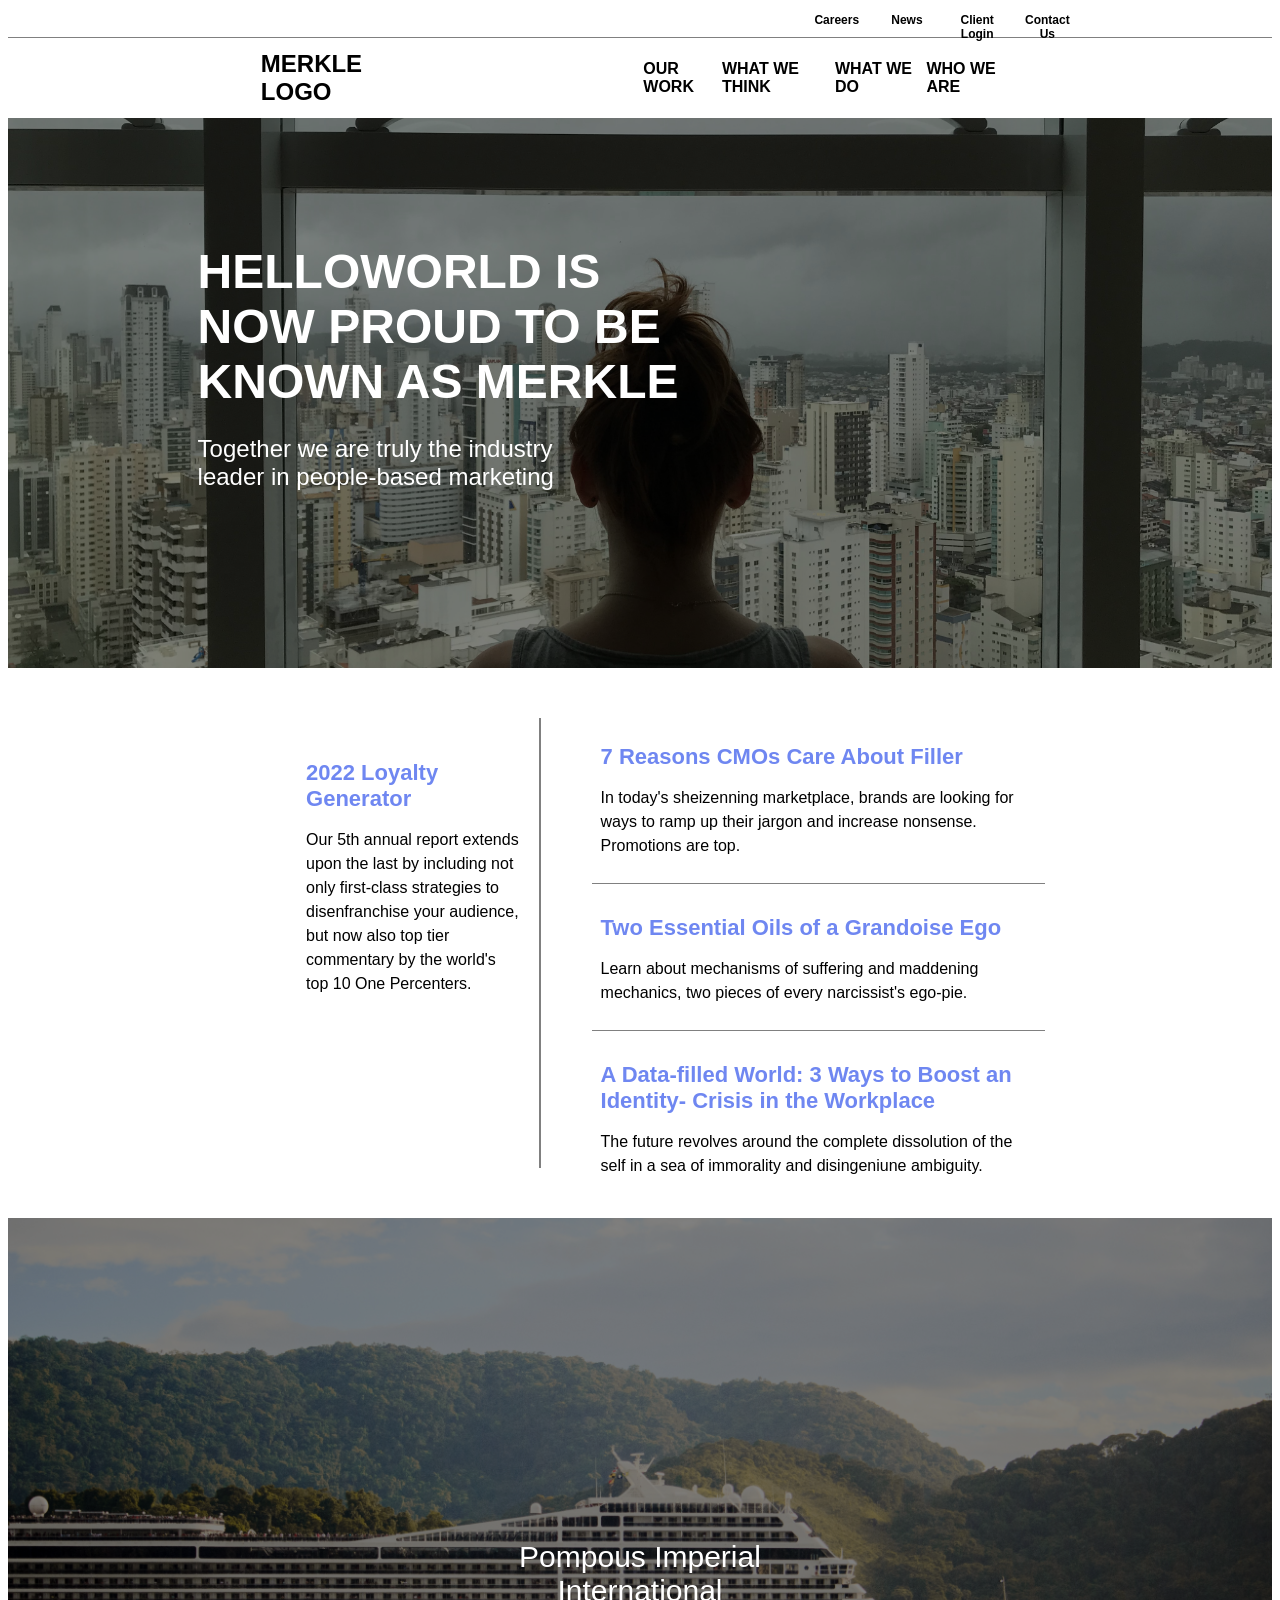
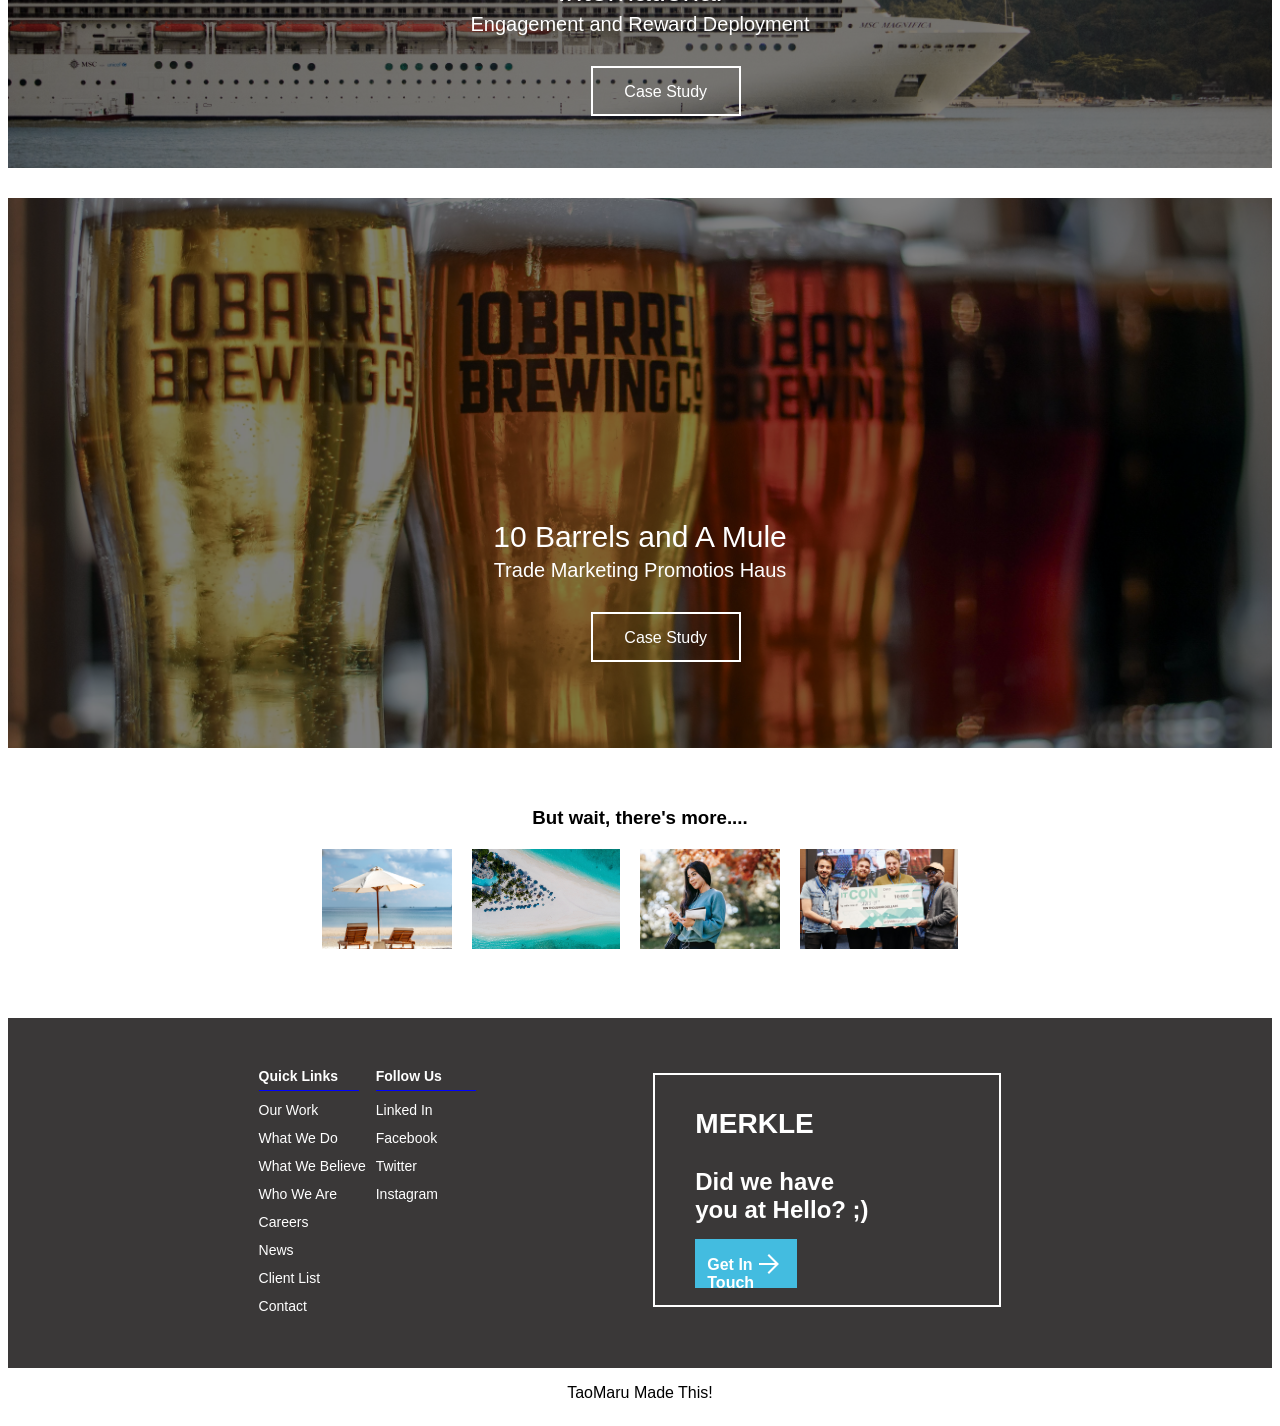
==== index.html @ ad00a8f8 "Change directory organization" ====
<!DOCTYPE html>
<html lang="en">
    <head>
        <meta charset="utf-8">
        <link rel="stylesheet" href="styles.css">
        <title> Merkle Remake </title>
    </head>

    <body>

 <!----><div class="pageContainer"> <!--holds whole page-->

    <!----> <header class="navContainer"> <!--holds 2 nav bars-->

                <nav class="topNav"> <!--topmost small nav-->
                    <span class="topNavSpacer"></span>
                    <li class="smallLink">Careers</li>
                    <li class="smallLink">News</li>
                    <li class="smallLink">Client Login</li>
                    <li class="smallLink">Contact Us</li>
                </nav>

                <nav class="bottomNav"> <!--bottom big nav-->
                    <li class="logoHomeLink leftLink">MERKLE LOGO</li>
                    <li class="rightLink">Our Work</li>
                    <li class="rightLink">What We Think</li>
                    <li class="rightLink">What We Do</li>
                    <li class="rightLink">Who We Are</li>
                </nav>

            </header> <!--.navContainer end-->

    <!----> <div class="carouselContainer"> <!--eye catch content-->

                <div class="carousel"></div>
                
                <div class="carouselTopLayer">
                    <h1 class="carouselHeadline">HelloWorld is Now Proud to be Known as Merkle</h1>
                    <p class="carouselPara">Together we are truly the industry leader in 
                        people-based marketing
                    </p>
                </div>

                <!--
                <div class="carousel">

                    <h1 class="carouselHeadline"></h1>
                    <p class="carouselPara"></p>

                </div>

                <div class="carousel">

                    <h1 class="carouselHeadline"></h1>
                    <p class="carouselPara"></p>

                </div>

                <div class="carousel">

                    <h1 class="carouselHeadline"></h1>
                    <p class="carouselPara"></p>

                </div>

                <div class="carousel">

                    <h1 class="carouselHeadline"></h1>
                    <p class="carouselPara"></p>

                </div> -->

            </div> <!--.carouselContainer end-->

    <!----> <div class="blogContainer"> <!--holds blog article titles/links-->

                <div class="blogLeft">
                    <h3 class="blogHeadline">2022 Loyalty Generator</h3>
                    <p class="blogPara">Our 5th annual report extends upon the last by including not only
                        first-class strategies to disenfranchise your audience, but now also top tier 
                        commentary by the world's top 10 One Percenters.
                    </p>
                </div>

                <div class="blogRight">

                    <div class="blogSnippet">
                        <h3 class="blogHeadline">7 Reasons CMOs Care About Filler</h3>
                        <p class="blogPara">In today's sheizenning marketplace, brands are looking
                            for ways to ramp up their jargon and increase nonsense. Promotions are top.
                        </p>
                    </div>

                    <div class="blogSnippet middleBlog">
                        <h3 class="blogHeadline">Two Essential Oils of a Grandoise Ego</h3>
                        <p class="blogPara">Learn about mechanisms of suffering and maddening mechanics,
                            two pieces of every narcissist's ego-pie.
                        </p>
                    </div>

                    <div class="blogSnippet">
                        <h3 class="blogHeadline">A Data-filled World: 3 Ways to Boost an Identity- 
                            Crisis in the Workplace
                        </h3>
                        <p class="blogPara">The future revolves around the complete dissolution of
                            the self in a sea of immorality and disingeniune ambiguity.
                        </p>
                    </div>

                </div>

            </div> <!--.blogContainer end-->

    <!----> <div class="workPreviewContainer"> <!--holds 2 previews-->

                <div class="ourWork work1">

                    <div class="workOverlay"></div>

                    <div class="workTextDiv">
                        <h2>Pompous Imperial International</h2>
                        <p>Engagement and Reward Deployment</p>
                        <div class="caseStudyBtn">Case Study</div>
                    </div>

                </div>

                <div class="ourWork work2">

                    <div class="workOverlay"></div>

                    <div class="workTextDiv">
                        <h2>10 Barrels and A Mule</h2>
                        <p>Trade Marketing Promotios Haus</p>
                        <div class="caseStudyBtn">Case Study
                            
                        </div>
                    </div>

                </div>

            </div> <!--.workPreviewContainer end-->

    <!----> <div class="moreContainer"> <!--holds small img/links-->

                <h3>But wait, there's more....</h3>

                <ul class="smallPreviewList">
                    <li class="smallPreview preview1">
                        <div>Clariott</div>
                    </li>

                    <li class="smallPreview preview2">
                        <div>DelSouth</div>
                    </li>
                        
                    <li class="smallPreview preview3">
                        <div>SAPPLE</div>
                    </li>

                    <li class="smallPreview preview4">
                        <div>downwidit</div>
                    </li>
                </ul>

            </div> <!--.moreContainer end-->

    <!----> <div class="bottomInfoContainer"> <!--holds genInfo-->

                <ul class="moreInfoList leftInfoList">
                    <li class="listTitle">Quick Links</li>
                    <li>Our Work</li>
                    <li>What We Do</li>
                    <li>What We Believe</li>
                    <li>Who We Are</li>
                    <li>Careers</li>
                    <li>News</li>
                    <li>Client List</li>
                    <li>Contact</li>
                </ul>

                <ul class="moreInfoList rightInfoList">
                    <li class="listTitle">Follow Us</li>
                    <li>Linked In</li>
                    <li>Facebook</li>
                    <li>Twitter</li>
                    <li>Instagram</li>
                </ul>

                <div class="hadYouAtHello">
                    
                    <h3>MERKLE</h3>
                    <p>Did we have you at Hello? ;)</p>
                    <div class="getInTouch">
                        <span>Get In Touch</span>
                        <img src="assets/arrow-right.svg">
                    </div>

                </div>

            </div> <!--.bottomInfoContainer end-->

    <!----> <footer class="footer"> <!--holds copyright info-->

                <p>TaoMaru Made This!</p>

            </footer> <!--.footer end-->

        </div> <!--.pageContainer end-->

        <script src="main.js"></script>
    </body>
</html>
---- styles.css ----
* {
    box-sizing: border-box;
}

.pageContainer {
    width: 100%;
    height: auto;

    display: flex;
    flex-direction: column;
    align-items: center;
    justify-content: center;

    font-family: Verdana, 'Geneva', Tahoma, sans-serif;
    background-color: white;
}

.navContainer,
.carouselContainer,
.blogContainer,
.workPreviewContainer,
.moreContainer,
.bottomInfoContainer,
.footer {
    flex: 1 1 auto;
    width: 100%;
    height: auto;
    margin: 0px;
}

.navContainer {
    display: flex;
    flex-direction: column;

    color: black;
}

.topNav {
    flex: 1 1 auto;

    display: flex;
    align-items: center;
    justify-content: center;

    font-size: 12px;
    font-weight: bold;
    height: 30px;
    list-style-type: none;
    padding-left: 40%;
    padding-right: 15%;
    border-bottom: 1px solid grey;
}

.topNavSpacer {
    flex: 3 1 auto;
    margin-right: auto;
    width: 40%;
}

.smallLink {
    flex: 1 1 auto;
    
    text-align: center;
    height: 20px;
    width: 30px;
    padding-left: 0px;
    padding-right: 0px;
    margin: 10px;
}

.bottomNav {
    flex: 2 1 auto;

    display: flex;
    align-items: center;
    justify-content: space-between;

    font-size: 16px;
    font-weight: bolder;
    text-transform: uppercase;
    height: 80px;
    list-style-type: none;
    padding-left: 20%;
    padding-right: 20%;
}

.rightLink {
    flex: 1 1 auto;
}

.leftLink {
    flex: 2 1 auto;
    margin-right: 30%;
    font-size: 24px;
}

.carouselContainer {
    display: flex;
    flex-direction: column;
    justify-content: space-between;
    align-items: center;

    color: white;
    height: 550px;
    /*background: url("assets/pexels-fernanda-latronico-763849.jpg") 70% 0 no-repeat;
    background-size: cover;
    background-position-y: 60%;*/
    position: relative;
}

.revealNewImg {
    transition: 0.8 ease;
}

.carousel {
    padding-left: 5%;
    padding-right: 70%;
    padding-top: 10%;
    padding-bottom: 5%;
    height: 550px;
    width: 100%;
    background-color: black;
    opacity: 0.5;
}

.carouselHeadline {
    text-align: left;
    font-size: 48px;
    font-weight: light;
    text-transform: uppercase;
    margin-bottom: 0px;
    margin-left: 15%;
    margin-right: auto;
    margin-top: 10%;
    width: 40%;
    
}

.carouselPara {
    text-align: left;
    font-size: 24px;
    width: 30%;
    margin-top: 2%;
    margin-left: 15%;
}

.carouselTopLayer {
    position: absolute;
    height: 550px;
    width: 100%;
    margin-top: 0px;
}

.blogContainer {
    display: flex;
    justify-content: space-between;
    align-items: center;
    gap: 5%;

    padding: 5% 10%;
    height: 550px;
    width: 100%;
}

.blogLeft {
    flex: 1 1 auto;

    /*box-shadow: 5px 0 10px 5px grey;*/
    border-right: 2px solid grey;
    width: 30%;
    height: 450px;
    margin-left: 15%;
    padding: 20px;
}

.blogRight {
    flex: 1 1 auto;

    width: 55%;
    height: auto;
    margin-right: 10%;
    margin-top: 3%;

    display: flex;
    flex-direction: column;
    justify-content: center;
}

.blogSnippet {
    flex: 1 1 auto;

    padding: 2%;
}

.middleBlog {
    border-top: 1px solid grey;
    border-bottom: 1px solid grey;
}

.blogHeadline {
    font-size: 22px;
    color: #6f87f1;
    font-weight: bold;
    text-align: left;
    margin-bottom: 2%;
}

.blogPara {
    font-size: 16px;
    text-align: left;
    line-height: 24px;
}

.workPreviewContainer {
    display: flex;
    flex-direction: column;
    justify-content: space-between;
    align-items: center;
    gap: 30px;

    height: auto;
    width: 100%;
    position: relative;
}

.ourWork {
    flex: 1 1 auto;
    text-align: center;
    padding: 0px;
    color: white;
    height: 550px;
    width: 100%;
    position: relative;
}

.workTextDiv h2 {
    font-size: 30px;
    font-weight: lighter;
    margin-bottom: 5px;
}

.workTextDiv p {
    font-size: 20px;
    font-weight: light;
    margin-top: 0px;
    margin-bottom: 30px;
}

.caseStudyBtn {
    border: 2px solid white;
    padding: 15px 20px 10px 20px;
    text-align: center;
    height: 50px;
    width: 150px;
    position: absolute;
    margin-left: 37%;
}

.caseStudyBtn:hover {
    opacity: 1.0;
    transition: 0.2s ease-in;
    background-color: #44448f;
}

.arrow {
    color: white;
}

.work1 {
    background: url("assets/pexels-maurício-mascaro-775294.jpg") 70% 0 no-repeat;
    background-size: cover;
    background-position-y: 60%;
    position: relative;
}

.work2 {
    background: url("assets/pexels-elevate-1267682.jpg") 70% 0 no-repeat;
    background-size: cover;
    background-position-y: 60%;
}

.workOverlay {
    padding-left: 5%;
    padding-right: 70%;
    padding-top: 10%;
    padding-bottom: 5%;
    height: 550px;
    width: 100%;
    background-color: black;
    opacity: 0.5;
}

.workTextDiv {
    position: absolute;
    color: white;
    margin-top: -20%;
    margin-left: 35%;
    margin-right: 50%;
    text-align: center;
    font-weight: lighter;
    width: 30%;
}

.moreContainer {
    padding-top: 40px;
    text-align: center;
    height: 270px;
}

.moreContainer h3 {
    margin-bottom: 0px;
    padding: 0px;
}

.smallPreviewList {
    list-style-type: none;

    display: flex;
    justify-content: center;
    align-items: center;
    gap: 20px;

    height: 180px;
    padding-top: 0px;
    padding-left: 25%;
    padding-right: 25%;
    margin-top: -20px;
}

.smallPreview {
    flex: 1 1 auto;

    padding: 0px;
    height: 100px;
    width: 200px;
    margin-top: 0px;
}

.preview1 {
    /*background: url("assets/pexels-quang-nguyen-vinh-3355732.jpg") 40% no-repeat;*/
    background: url("assets/pexels-quang-nguyen-vinh-3355732.jpg") 70% 0 no-repeat;
    background-size: cover;
    background-position-y: 60%;
}

.smallPreview div {
    opacity: 0;
    padding: 30px;
    padding-top: 35px;
    background-color: black;
    height: 100%;
    width: 100%;
    font-size: 20px;
    font-weight: bolder;
    color: white;
}

.preview2 div,
.preview4 div {
    background-color: #44448f;
}

.smallPreview div:hover {
    transition: 0.9s ease;
    opacity: 1;
}

.preview2 {
    background: url("assets/pexels-tholaal-mohamed-7832619.jpg") 70% 0 no-repeat;
    background-size: cover;
    background-position-y: 60%;

}

.preview3 {
    background: url("assets/pexels-charlotte-may-5965927.jpg") 70% 0 no-repeat;
    background-size: cover;
    background-position-y: 60%;
    
}

.preview4 {
    background: url("assets/pexels-henri-mathieusaintlaurent-8348739.jpg") 70% 0 no-repeat;
    background-size: cover;
    background-position-y: 60%;
   
}

.bottomInfoContainer {
    background-color: #3a3838;
    color: white;
    height: 350px;
    padding: 30px;
    padding-bottom: 60px;
    
    display: flex;
    justify-content: center;
    
}

.moreInfoList {
    flex: 1 1 auto;

    font-size: 14px;
    text-align: left;
    list-style-type: none;
    width: 50px;
    padding: 0px;
    line-height: 28px;
}

.leftInfoList {
    padding-left: 40px;
    margin-left: 15%;
    margin-right: 0px;
}

.rightInfoList {
    padding-right: 40px;
    margin-right: 10%;
}

.listTitle {
    font-weight: bold;
    border-bottom: 1px solid blue;
    margin-bottom: 5px;
    width: 100px;
}

.hadYouAtHello {
    flex: 1 1 auto;

    height: 90%;
    margin-right: 20%;
    
    margin-top: 25px;
    border: 2px solid white;
    padding: 30px;
    padding-right: 50px;
    padding-top: 5px;
    padding-left: 40px;
    font-size: 24px;
    font-weight: bolder;
    width: 20%;
}

.hadYouAtHello p {
    width: 180px;
    margin-bottom: 15px;
}

.getInTouch {
    background-color: #43bce0;
    width: 40%;
    height: 25%;
    text-align: left;
    
    padding: 10px;
    padding-left: 12px;

    display: flex;
}

.getInTouch:hover {
    transition: 0.8s ease;
    background-color: #44448f;
}

.getInTouch span {
    flex: 1 1 auto;

    font-size: 16px;
    margin-top: 7px;
}

.getInTouch>img {
    flex: 0 1 auto;

    height: 30px;
    width: 30px;
    margin-right: 10px;
}

.footer {
    text-align: center;
    font-size: 16px;
}
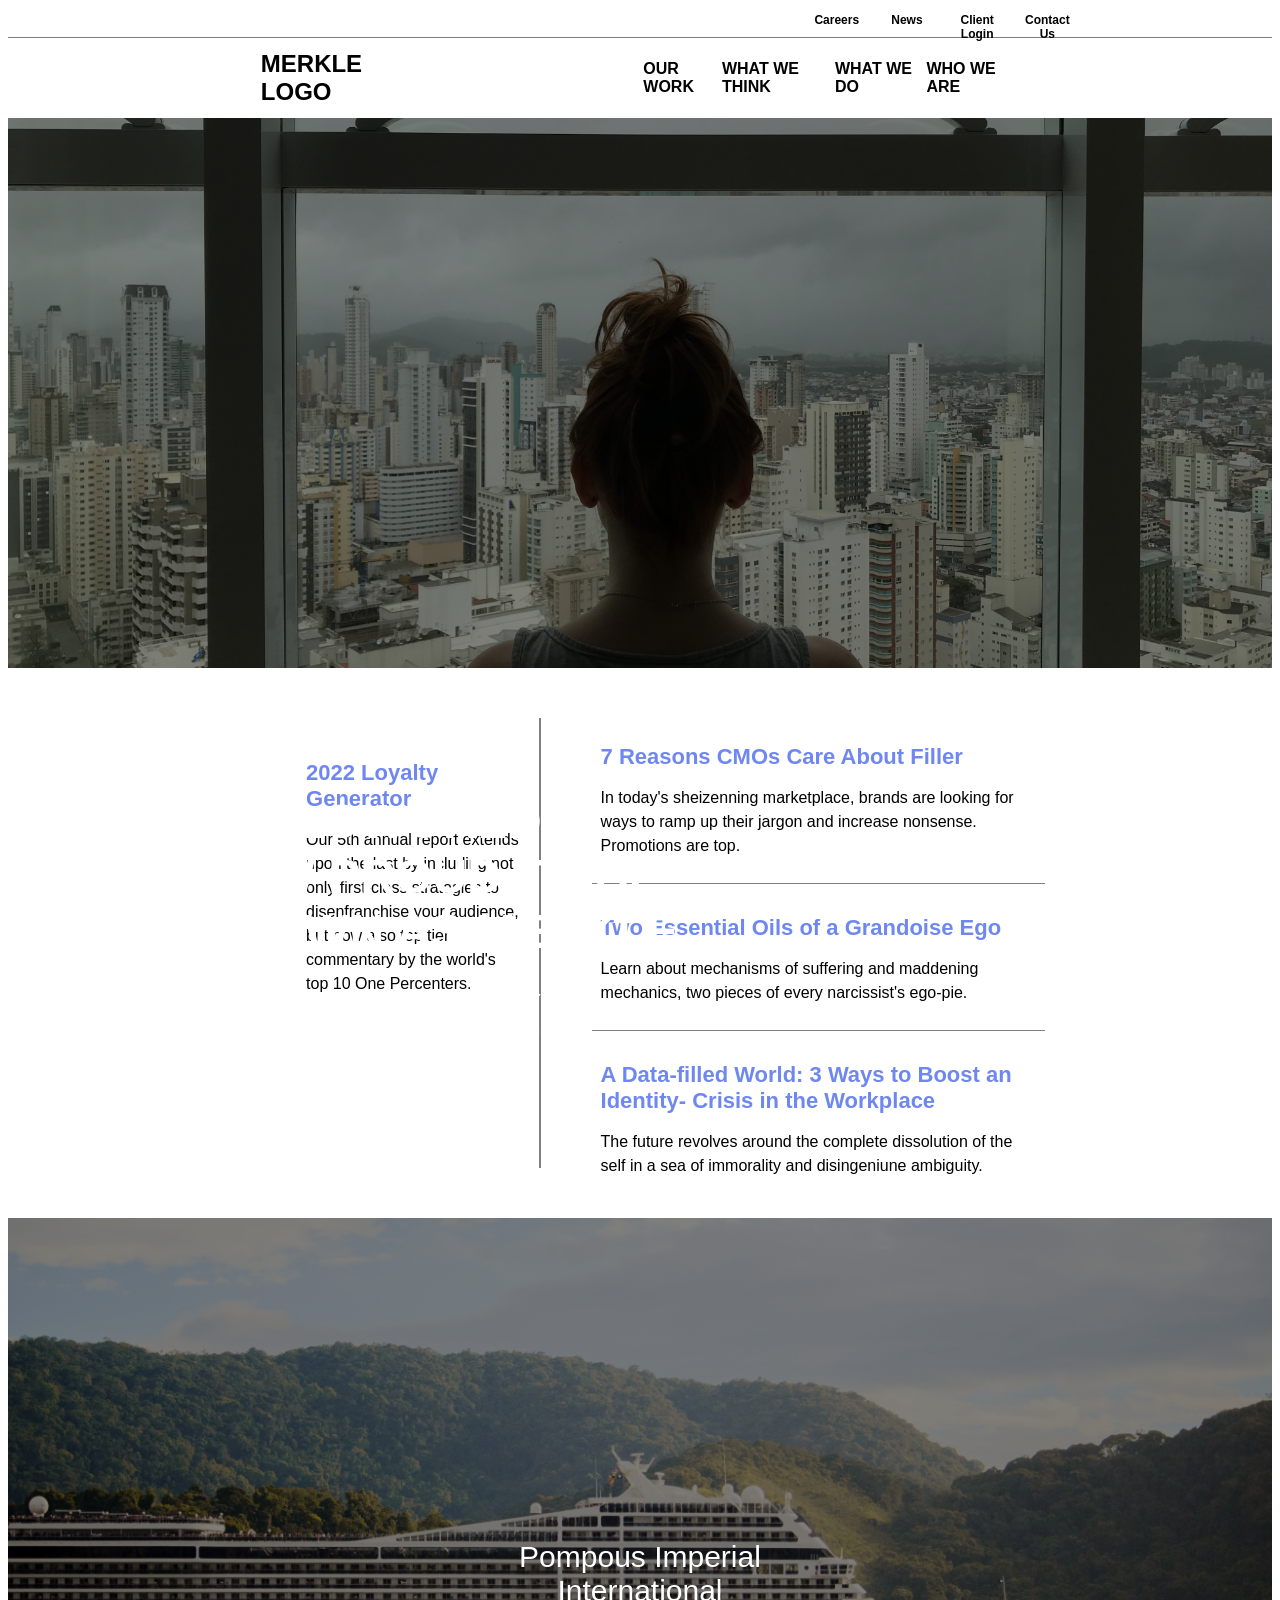
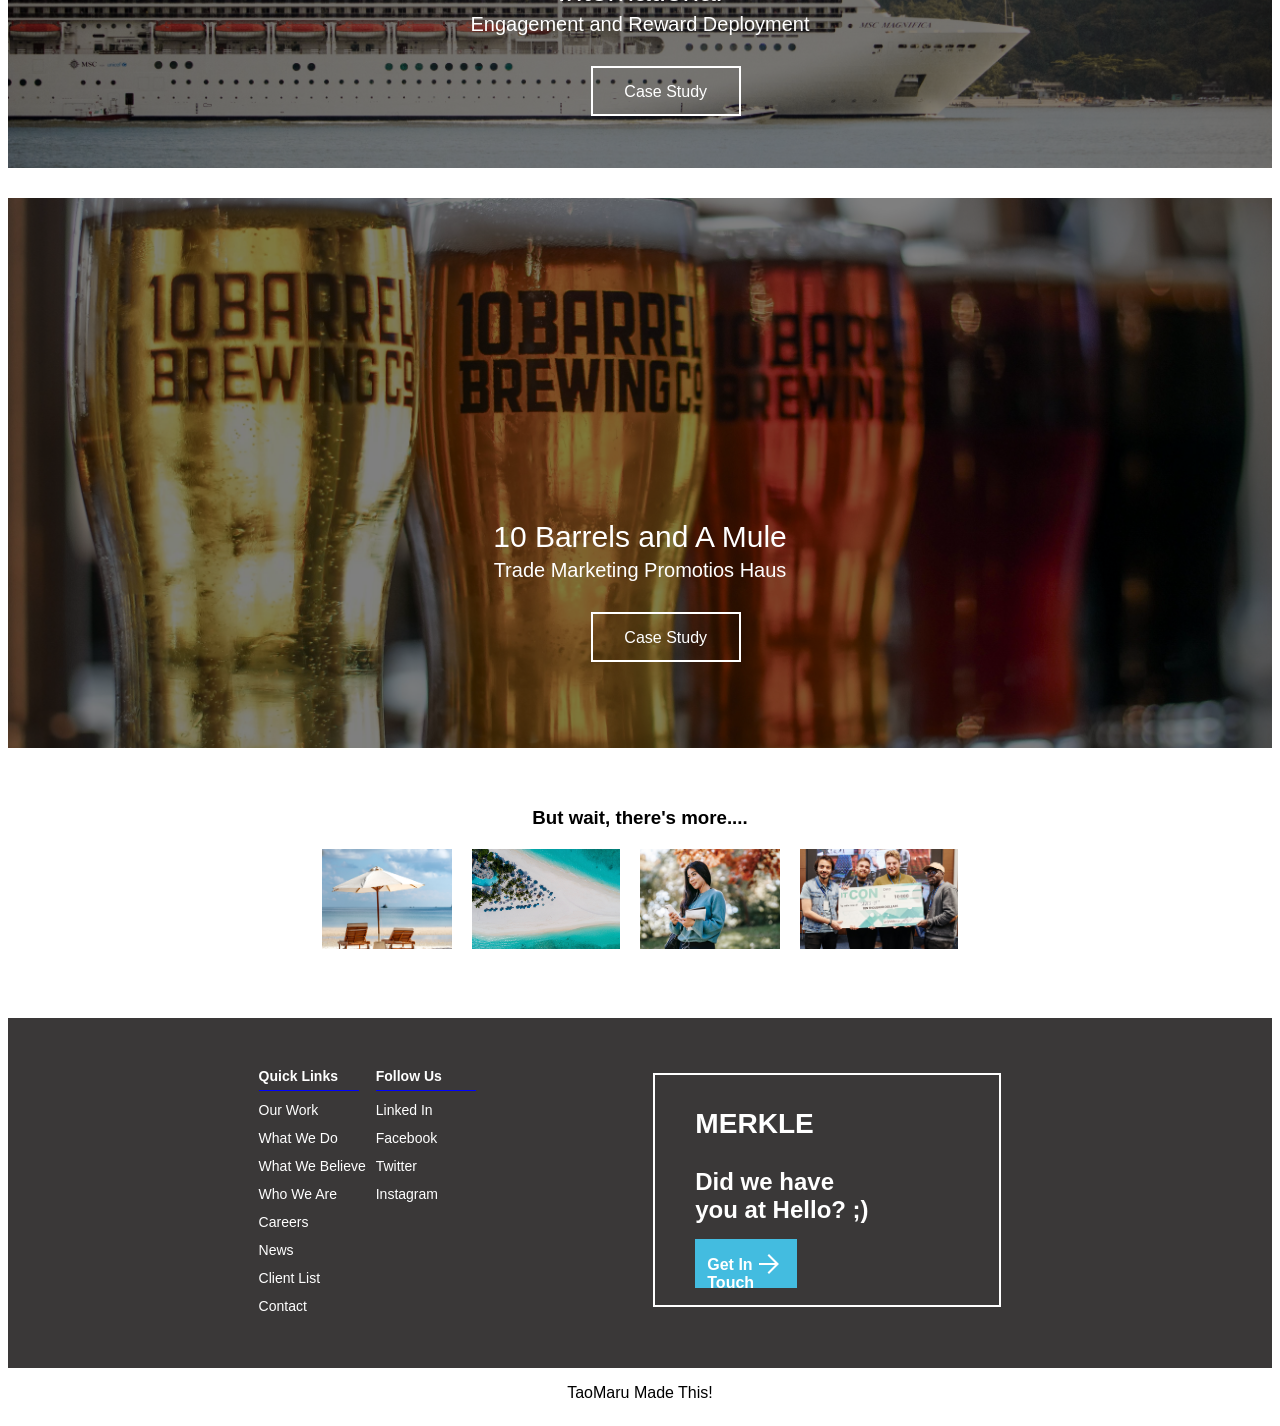
==== commit 95987564: "Add bg imgs to carousel slides, cycle between slides" ====
--- a/index.html
+++ b/index.html
@@ -32,43 +32,89 @@
 
     <!----> <div class="carouselContainer"> <!--eye catch content-->
 
-                <div class="carousel"></div>
+                <div class="carouselSlide slide1">
+
+                    <div class="carousel"></div>
                 
-                <div class="carouselTopLayer">
-                    <h1 class="carouselHeadline">HelloWorld is Now Proud to be Known as Merkle</h1>
-                    <p class="carouselPara">Together we are truly the industry leader in 
-                        people-based marketing
-                    </p>
-                </div>
-
-                <!--
-                <div class="carousel">
-
-                    <h1 class="carouselHeadline"></h1>
-                    <p class="carouselPara"></p>
-
-                </div>
-
-                <div class="carousel">
-
-                    <h1 class="carouselHeadline"></h1>
-                    <p class="carouselPara"></p>
-
-                </div>
-
-                <div class="carousel">
-
-                    <h1 class="carouselHeadline"></h1>
-                    <p class="carouselPara"></p>
-
-                </div>
-
-                <div class="carousel">
-
-                    <h1 class="carouselHeadline"></h1>
-                    <p class="carouselPara"></p>
-
-                </div> -->
+                    <div class="carouselTopLayer">
+                        <h1 class="carouselHeadline">HelloWorld is Now Proud to be Known as Merkle</h1>
+                        <p class="carouselPara">Together we are truly the industry leader in 
+                            people-based marketing
+                        </p>
+                    </div>
+
+                </div> <!--.slide1 end-->
+
+                <div class="carouselSlide slide2 hidden">
+                
+                    <div class="carousel"></div>
+
+                    <div class="carouselTopLayer">
+                        <h1 class="carouselHeadline">Create Moments of Value that drive people closer
+                            to your brand
+                        </h1>
+                        <p class="carouselPara">Digital component compilations and variation-based
+                            solutions
+                        </p>
+                    </div>
+
+                </div> <!--.slide2 end-->
+
+                <div class="carouselSlide slide3 hidden">
+
+                    <div class="carousel"></div>
+
+                    <div class="carouselTopLayer">
+                        <h1 class="carouselHeadline">Promotions<span>Short-term outcomes</span></h1>
+                        <p class="carouselPara">Control the desires of mindless consumers by reaching
+                            into their hearts while remaining devoid of real emotion or empathy
+                        </p>
+                    </div>
+
+                </div> <!--.slide3 end-->
+
+                <div class="carouselSlide slide4 hidden">
+
+                    <div class="carousel"></div>
+
+                    <div class="carouselTopLayer">
+                        <h1 class="carouselHeadline">Engagement Hubs<span>Extended Exaltation</span></h1>
+                        <p class="carouselPara">Our research confirms that consumers want to be recognized
+                            as people rather than numbers, and that's why we aim to strip them of their
+                            individuality as much as possible because we ultimately know better than them
+                        </p>
+                    </div>
+
+                </div> <!--.slide4 end-->
+
+                <div class="carouselSlide slide5 hidden">
+
+                    <div class="carousel"></div>
+
+                    <div class="carouselTopLayer">
+                        <h1 class="carouselHeadline">Loyalty Programs<span>Contingency</span></h1>
+                        <p class="carouselPara">True loyalty means "I legitimately choose, trust, and
+                            believe in this brand" -- from womb to tomb, we pride outselves on turning
+                            customer apprehension into submission
+                        </p>
+                    </div>
+
+                </div> <!--.slide5 end-->
+
+                <div class="carouselSlide slide6 hidden">
+
+                    <div class="carousel"></div>
+
+                    <div class="carouselTopLayer">
+                        <h1 class="carouselHeadline">Why it all matters</h1>
+                        <p class="carouselPara">Here's the thing. It's not really about tech, strats, or
+                            deindividualization. It's about the human condition -- and dangling the carrot
+                            of hope that consumers' lives actually mean something in the grander scheme of
+                            things one product at a time
+                        </p>
+                    </div>
+
+                </div> <!--.slide6 end-->
 
             </div> <!--.carouselContainer end-->
 
--- a/styles.css
+++ b/styles.css
@@ -1,3 +1,7 @@
+:root {
+    --carouselBgImgUrl: url("#");
+}
+
 * {
     box-sizing: border-box;
 }
@@ -108,8 +112,32 @@
     position: relative;
 }
 
-.revealNewImg {
-    transition: 0.8 ease;
+.visible {
+    transition: 2s ease;
+}
+
+.slideAway {
+    transition: 1.5s ease;
+    transform: translate(-150%);
+    
+}
+
+.hidden {
+    transition: 2s ease;
+    display: none;
+    /*transform: translate(150%);*/
+}
+
+.carouselSlide {
+    color: white;
+    height: 550px;
+    width: 100%;
+    background-image: var(--carouselBgImgUrl);
+    background-position: 70% 0 ;
+    background-repeat: no-repeat;
+    background-size: cover;
+    background-position-y: 60%;
+    position: relative;
 }
 
 .carousel {
@@ -121,6 +149,30 @@
     width: 100%;
     background-color: black;
     opacity: 0.5;
+}
+
+.slide1 {
+    background-image: url("assets/pexels-fernanda-latronico-763849.jpg");
+}
+
+.slide2 {
+    background-image: url("assets/pexels-tim-douglas-6205492.jpg");
+}
+
+.slide3 {
+    background-image: url("assets/pexels-jin-h-4215123.jpg");
+}
+
+.slide4 {
+    background-image: url("assets/pexels-annam-w-1047442.jpg");    
+}
+
+.slide5 {
+    background-image: url("assets/pexels-andrea-piacquadio-3771088.jpg");
+}
+
+.slide6 {
+    background-image: url("assets/pexels-george-dolgikh-giftpunditscom-2072168.jpg");
 }
 
 .carouselHeadline {
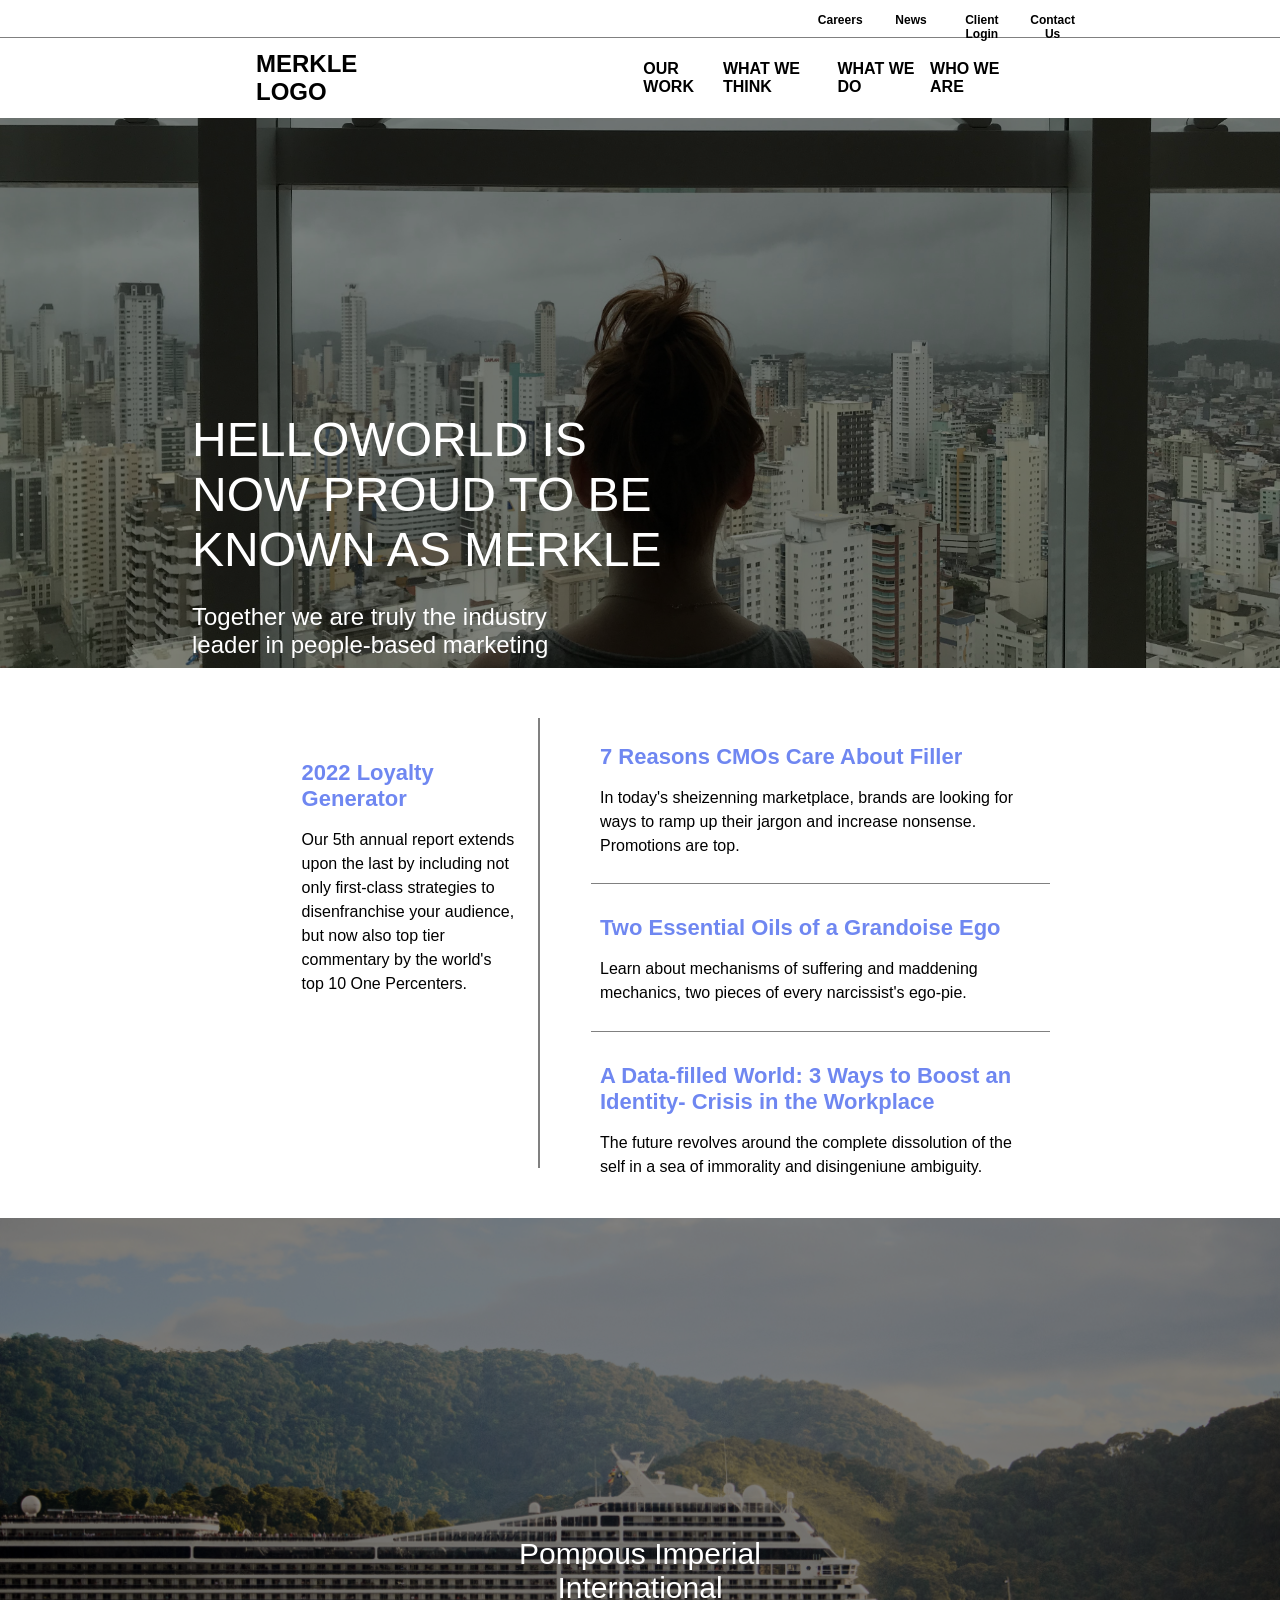
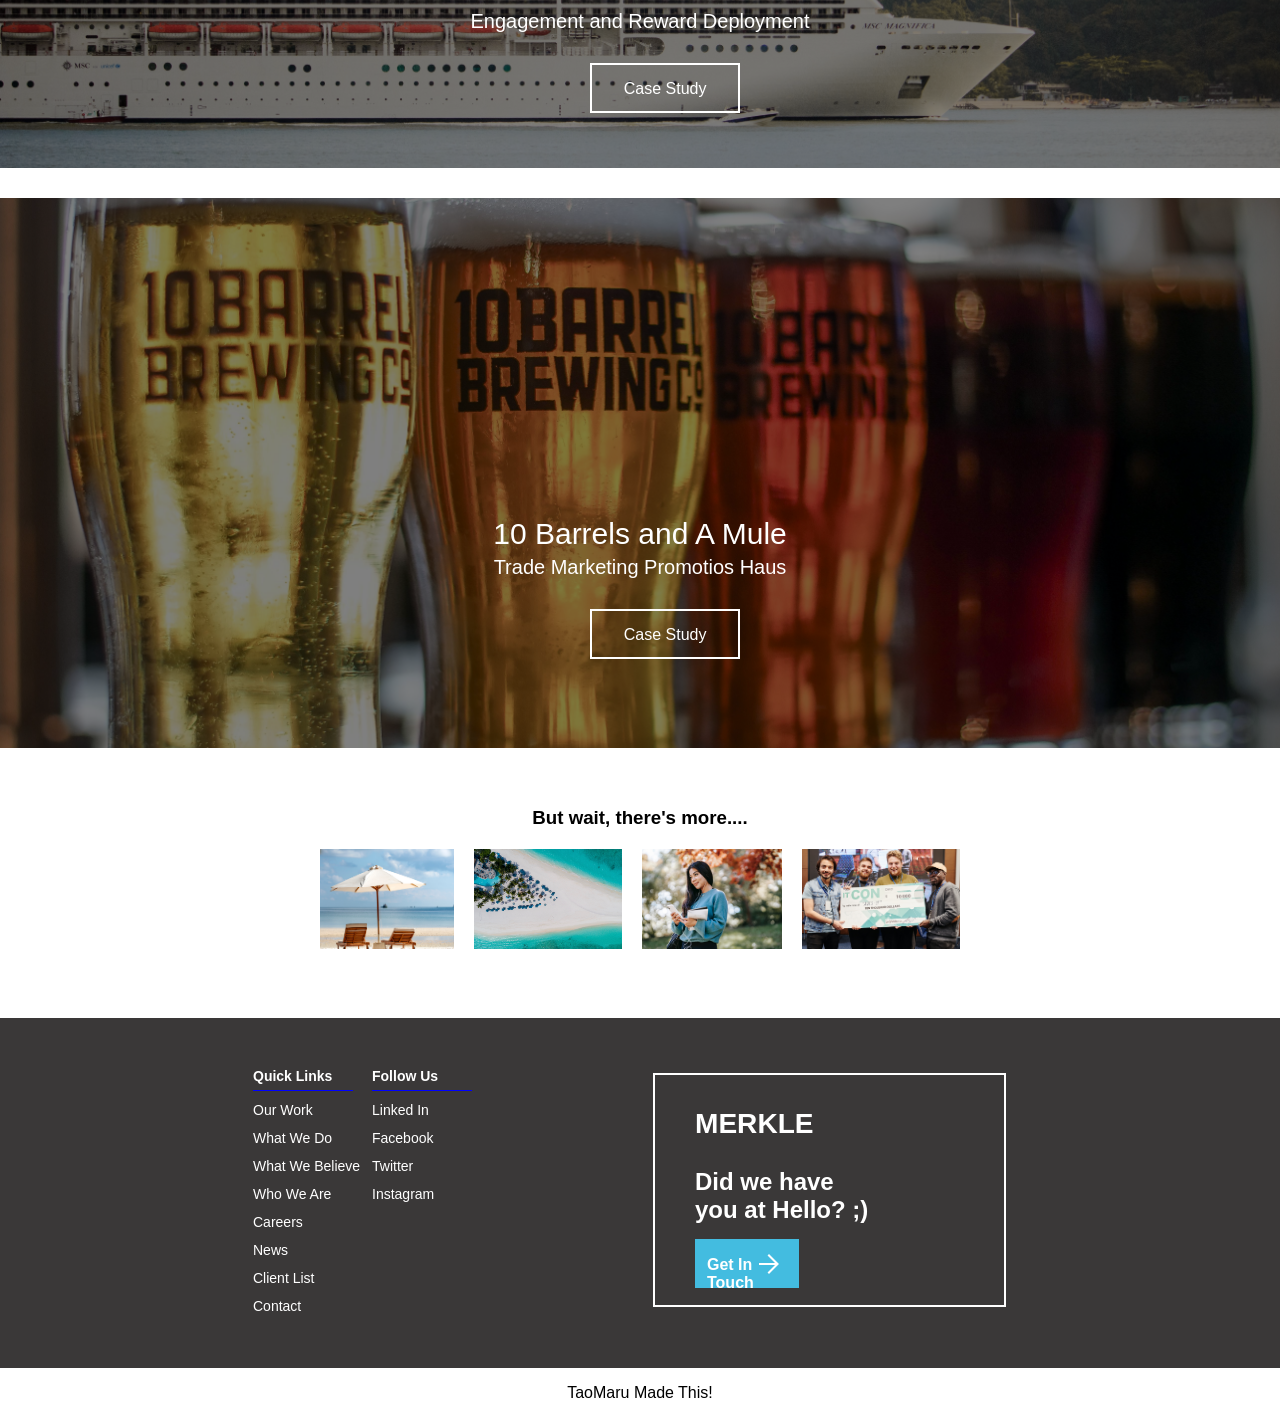
==== commit 7a0c6f2b: "Add what we do btn on carousel" ====
--- a/index.html
+++ b/index.html
@@ -41,11 +41,15 @@
                         <p class="carouselPara">Together we are truly the industry leader in 
                             people-based marketing
                         </p>
+                        <div class="ourWorkBtn">
+                            <span>What We Do</span>
+                            <img src="assets/arrow-right.svg">
+                        </div>
                     </div>
 
                 </div> <!--.slide1 end-->
 
-                <div class="carouselSlide slide2 hidden">
+                <div class="carouselSlide slide2 hidden sideline">
                 
                     <div class="carousel"></div>
 
@@ -56,11 +60,15 @@
                         <p class="carouselPara">Digital component compilations and variation-based
                             solutions
                         </p>
+                        <div class="ourWorkBtn">
+                            <span>What We Do</span>
+                            <img src="assets/arrow-right.svg">
+                        </div>
                     </div>
 
                 </div> <!--.slide2 end-->
 
-                <div class="carouselSlide slide3 hidden">
+                <div class="carouselSlide slide3 hidden sideline">
 
                     <div class="carousel"></div>
 
@@ -69,11 +77,15 @@
                         <p class="carouselPara">Control the desires of mindless consumers by reaching
                             into their hearts while remaining devoid of real emotion or empathy
                         </p>
+                        <div class="ourWorkBtn">
+                            <span>What We Do</span>
+                            <img src="assets/arrow-right.svg">
+                        </div>
                     </div>
 
                 </div> <!--.slide3 end-->
 
-                <div class="carouselSlide slide4 hidden">
+                <div class="carouselSlide slide4 hidden sideline">
 
                     <div class="carousel"></div>
 
@@ -83,11 +95,15 @@
                             as people rather than numbers, and that's why we aim to strip them of their
                             individuality as much as possible because we ultimately know better than them
                         </p>
+                        <div class="ourWorkBtn">
+                            <span>What We Do</span>
+                            <img src="assets/arrow-right.svg">
+                        </div>
                     </div>
 
                 </div> <!--.slide4 end-->
 
-                <div class="carouselSlide slide5 hidden">
+                <div class="carouselSlide slide5 hidden sideline">
 
                     <div class="carousel"></div>
 
@@ -97,11 +113,15 @@
                             believe in this brand" -- from womb to tomb, we pride outselves on turning
                             customer apprehension into submission
                         </p>
+                        <div class="ourWorkBtn">
+                            <span>What We Do</span>
+                            <img src="assets/arrow-right.svg">
+                        </div>
                     </div>
 
                 </div> <!--.slide5 end-->
 
-                <div class="carouselSlide slide6 hidden">
+                <div class="carouselSlide slide6 hidden sideline">
 
                     <div class="carousel"></div>
 
@@ -112,6 +132,10 @@
                             of hope that consumers' lives actually mean something in the grander scheme of
                             things one product at a time
                         </p>
+                        <div class="ourWorkBtn">
+                            <span>What We Do</span>
+                            <img src="assets/arrow-right.svg">
+                        </div>
                     </div>
 
                 </div> <!--.slide6 end-->
--- a/styles.css
+++ b/styles.css
@@ -4,6 +4,11 @@
 
 * {
     box-sizing: border-box;
+}
+
+body {
+    margin-left: 0;
+    margin-right: 0;
 }
 
 .pageContainer {
@@ -117,13 +122,24 @@
 }
 
 .slideAway {
-    transition: 1.5s ease;
+    transition: 1s ease;
     transform: translate(-150%);
     
 }
 
+.sideline {
+    position: absolute;
+    /*transform: translate(100%);*/
+    margin-left: 200%;
+}
+
+.slideIn {
+    transition: 1s ease;
+    transform: translate(-100%);
+}
+
 .hidden {
-    transition: 2s ease;
+    /*transition: 2s ease;*/
     display: none;
     /*transform: translate(150%);*/
 }
@@ -137,7 +153,7 @@
     background-repeat: no-repeat;
     background-size: cover;
     background-position-y: 60%;
-    position: relative;
+    position: absolute;
 }
 
 .carousel {
@@ -178,14 +194,20 @@
 .carouselHeadline {
     text-align: left;
     font-size: 48px;
-    font-weight: light;
+    font-weight: lighter;
     text-transform: uppercase;
     margin-bottom: 0px;
     margin-left: 15%;
     margin-right: auto;
     margin-top: 10%;
     width: 40%;
-    
+}
+
+.carouselHeadline span {
+    font-size: 30px;
+    display: block;
+    text-transform: capitalize;
+    font-weight: bold;
 }
 
 .carouselPara {
@@ -200,7 +222,38 @@
     position: absolute;
     height: 550px;
     width: 100%;
-    margin-top: 0px;
+    margin-top: -30%;
+}
+
+.ourWorkBtn {
+    border: 2px solid white;
+    width: 8%;
+    height: 8%;
+    text-align: left;
+        
+    padding: 8px;
+    padding-left: 15px;
+    padding-bottom: 10px;
+    margin-left: 15%;
+    
+    display: flex;
+}
+
+.ourWorkBtn span {
+    flex: 1 1 auto;
+
+    font-size: 14px;
+    font-weight: bold;
+    margin: auto;
+}
+
+.ourWorkBtn>img {
+    flex: 0 1 auto;
+
+    height: 20px;
+    width: 20px;
+    margin: auto;
+    margin-right: 5%;
 }
 
 .blogContainer {
